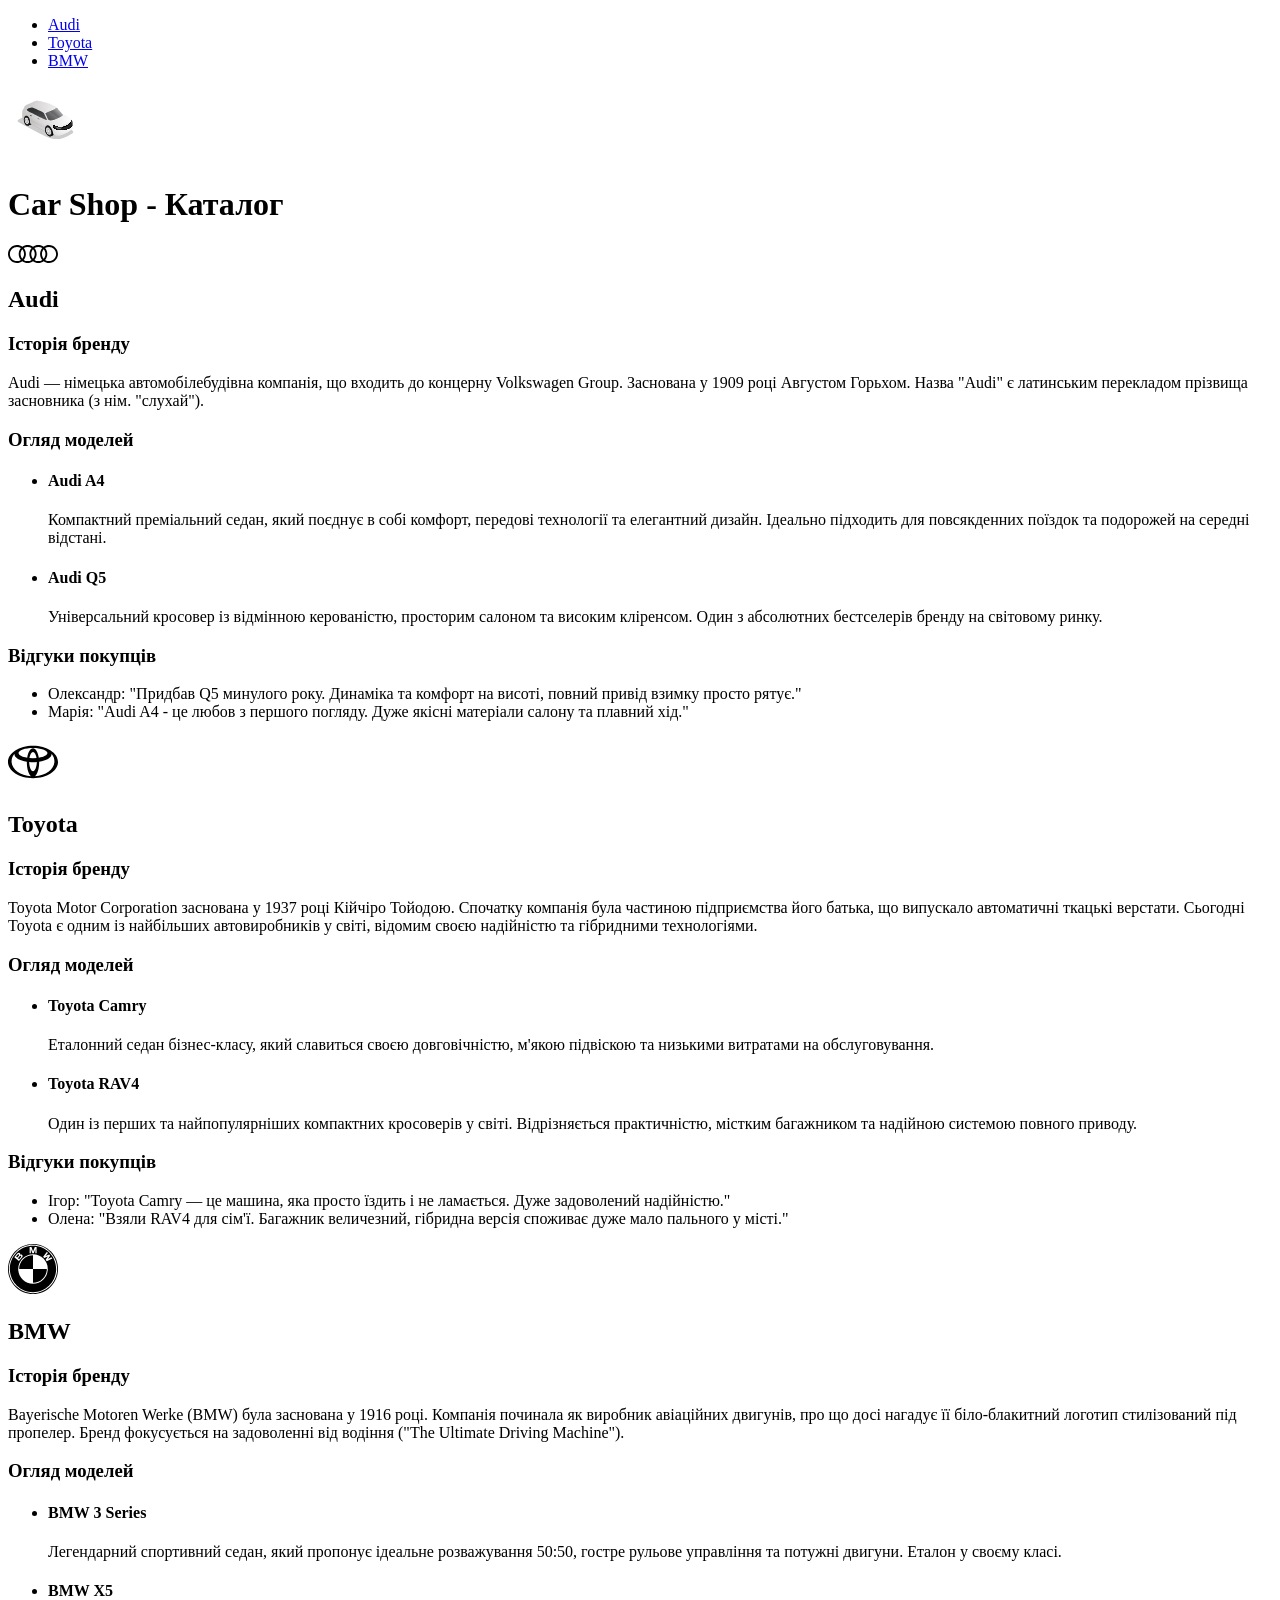
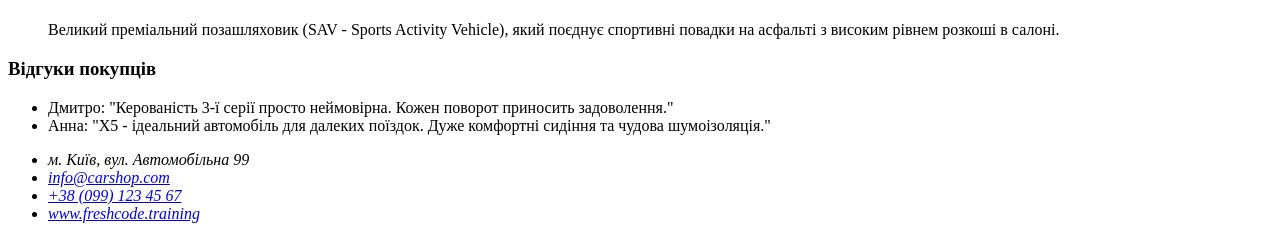
==== index.html @ 04351111 "first commit" ====
<!doctype html>
<html lang="uk">
  <head>
    <meta charset="UTF-8" />
    <meta name="viewport" content="width=device-width, initial-scale=1.0" />
    <title>Car Shop</title>
  </head>
  <body>
    <header>
      <nav>
        <ul>
          <li><a href="#audi">Audi</a></li>
          <li><a href="#toyota">Toyota</a></li>
          <li><a href="#bmw">BMW</a></li>
        </ul>
        <a href="#">
          <img src="./assets/icons/car-shop.svg" alt="Car Shop logo" width="75" />
        </a>
      </nav>
    </header>
    <main>
      <h1>Car Shop - Каталог</h1>
      <article id="audi">
        <img src="./assets/icons/logo-audi.svg" alt="Audi car logo" width="50" />
        <h2>Audi</h2>
        <section>
          <h3>Історія бренду</h3>
          <p>
            Audi — німецька автомобілебудівна компанія, що входить до концерну Volkswagen Group.
            Заснована у 1909 році Августом Горьхом. Назва "Audi" є латинським перекладом прізвища
            засновника (з нім. "слухай").
          </p>
        </section>
        <section>
          <h3>Огляд моделей</h3>
          <ul>
            <li>
              <h4>Audi A4</h4>
              <p>
                Компактний преміальний седан, який поєднує в собі комфорт, передові технології та
                елегантний дизайн. Ідеально підходить для повсякденних поїздок та подорожей на
                середні відстані.
              </p>
            </li>
            <li>
              <h4>Audi Q5</h4>
              <p>
                Універсальний кросовер із відмінною керованістю, просторим салоном та високим
                кліренсом. Один з абсолютних бестселерів бренду на світовому ринку.
              </p>
            </li>
          </ul>
        </section>
        <section>
          <h3>Відгуки покупців</h3>
          <ul>
            <li>
              Олександр: "Придбав Q5 минулого року. Динаміка та комфорт на висоті, повний привід
              взимку просто рятує."
            </li>
            <li>
              Марія: "Audi A4 - це любов з першого погляду. Дуже якісні матеріали салону та плавний
              хід."
            </li>
          </ul>
        </section>
      </article>
      <article id="toyota">
        <img src="./assets/icons/logo-toyota.svg" alt="Toyota car logo" width="50" />
        <h2>Toyota</h2>
        <section>
          <h3>Історія бренду</h3>
          <p>
            Toyota Motor Corporation заснована у 1937 році Кійчіро Тойодою. Спочатку компанія була
            частиною підприємства його батька, що випускало автоматичні ткацькі верстати. Сьогодні
            Toyota є одним із найбільших автовиробників у світі, відомим своєю надійністю та
            гібридними технологіями.
          </p>
        </section>
        <section>
          <h3>Огляд моделей</h3>
          <ul>
            <li>
              <h4>Toyota Camry</h4>
              <p>
                Еталонний седан бізнес-класу, який славиться своєю довговічністю, м'якою підвіскою
                та низькими витратами на обслуговування.
              </p>
            </li>
            <li>
              <h4>Toyota RAV4</h4>
              <p>
                Один із перших та найпопулярніших компактних кросоверів у світі. Відрізняється
                практичністю, містким багажником та надійною системою повного приводу.
              </p>
            </li>
          </ul>
        </section>
        <section>
          <h3>Відгуки покупців</h3>
          <ul>
            <li>
              Ігор: "Toyota Camry — це машина, яка просто їздить і не ламається. Дуже задоволений
              надійністю."
            </li>
            <li>
              Олена: "Взяли RAV4 для сім'ї. Багажник величезний, гібридна версія споживає дуже мало
              пального у місті."
            </li>
          </ul>
        </section>
      </article>
      <article id="bmw">
        <img src="./assets/icons/logo-bmw.svg" alt="BMW car logo" width="50" />
        <h2>BMW</h2>
        <section>
          <h3>Історія бренду</h3>
          <p>
            Bayerische Motoren Werke (BMW) була заснована у 1916 році. Компанія починала як виробник
            авіаційних двигунів, про що досі нагадує її біло-блакитний логотип стилізований під
            пропелер. Бренд фокусується на задоволенні від водіння ("The Ultimate Driving Machine").
          </p>
        </section>
        <section>
          <h3>Огляд моделей</h3>
          <ul>
            <li>
              <h4>BMW 3 Series</h4>
              <p>
                Легендарний спортивний седан, який пропонує ідеальне розважування 50:50, гостре
                рульове управління та потужні двигуни. Еталон у своєму класі.
              </p>
            </li>
            <li>
              <h4>BMW X5</h4>
              <p>
                Великий преміальний позашляховик (SAV - Sports Activity Vehicle), який поєднує
                спортивні повадки на асфальті з високим рівнем розкоші в салоні.
              </p>
            </li>
          </ul>
        </section>
        <section>
          <h3>Відгуки покупців</h3>
          <ul>
            <li>
              Дмитро: "Керованість 3-ї серії просто неймовірна. Кожен поворот приносить
              задоволення."
            </li>
            <li>
              Анна: "X5 - ідеальний автомобіль для далеких поїздок. Дуже комфортні сидіння та чудова
              шумоізоляція."
            </li>
          </ul>
        </section>
      </article>
    </main>
    <footer>
      <address>
        <ul>
          <li>м. Київ, вул. Автомобільна 99</li>
          <li><a href="mailto:info@carshop.com">info@carshop.com</a></li>
          <li><a href="tel:+380991234567">+38 (099) 123 45 67</a></li>
          <li>
            <a href="https://www.freshcode.training/" target="_blank">www.freshcode.training</a>
          </li>
        </ul>
      </address>
    </footer>
  </body>
</html>
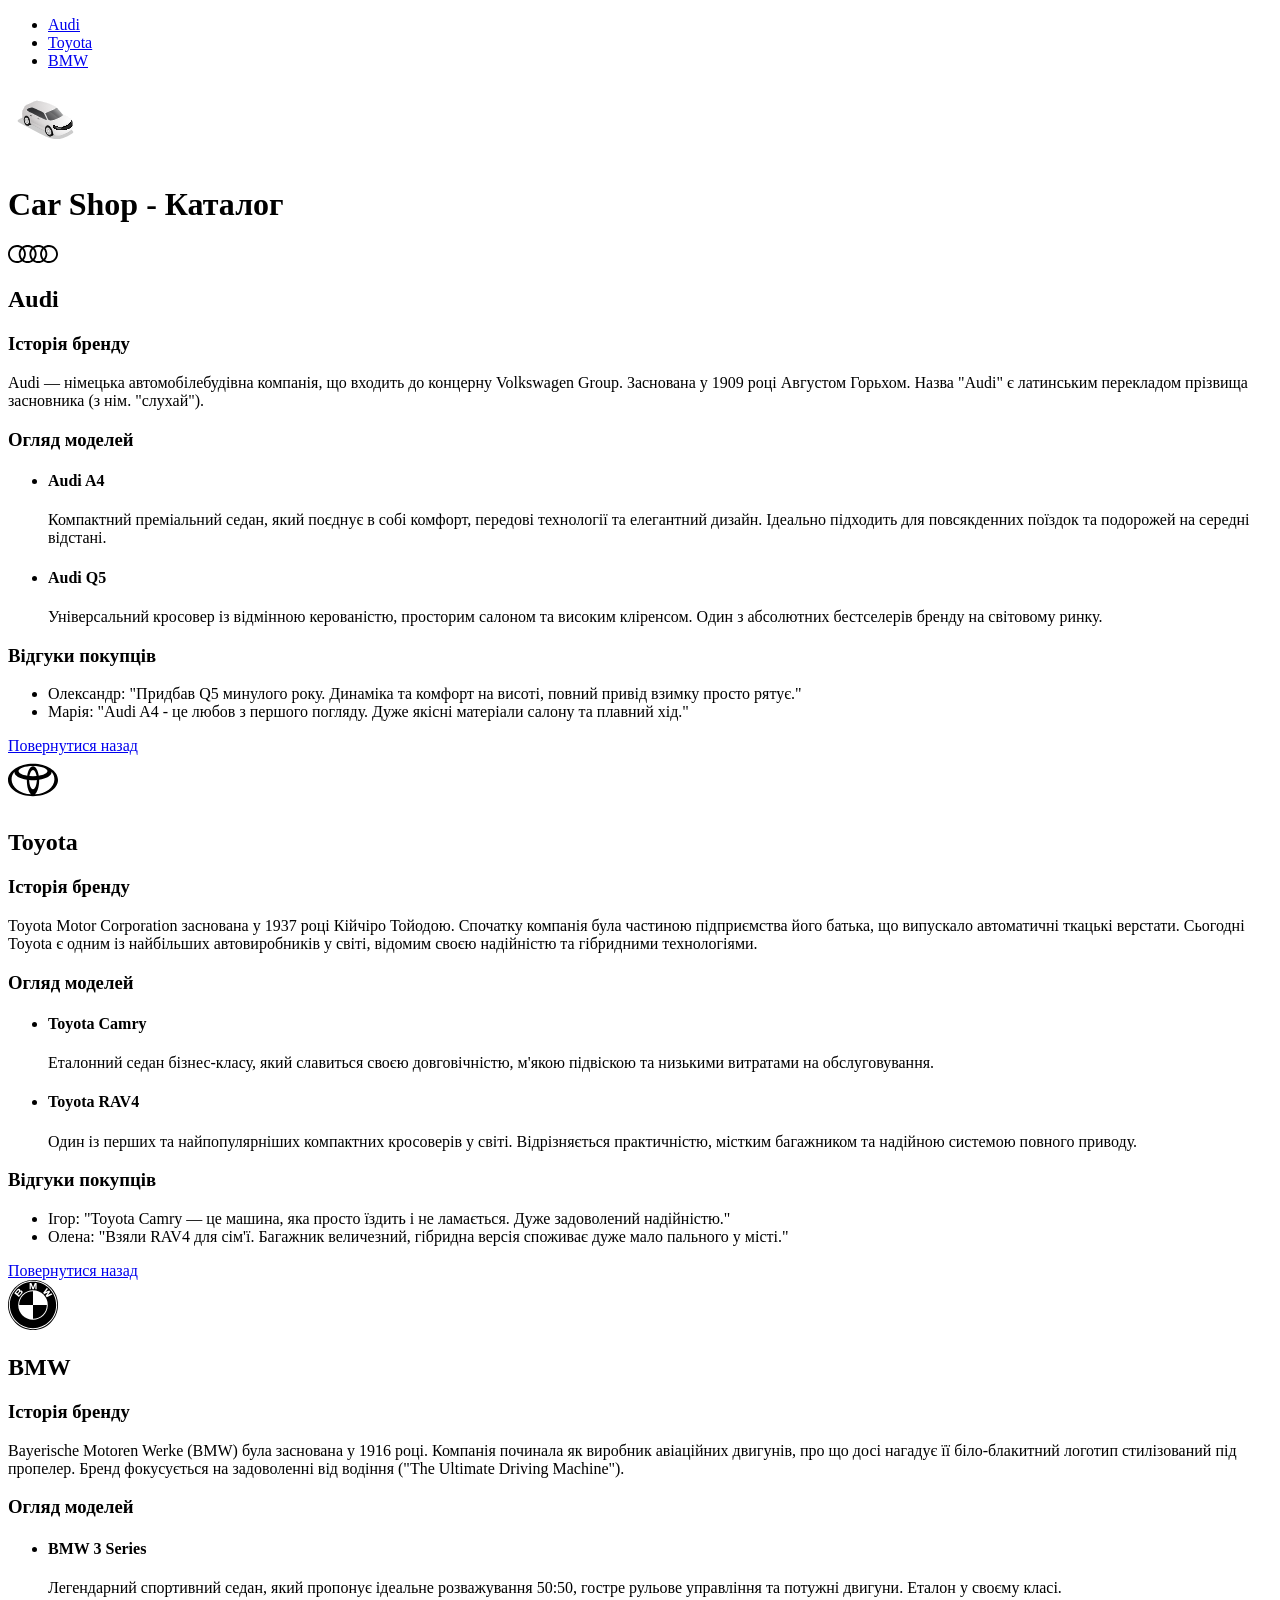
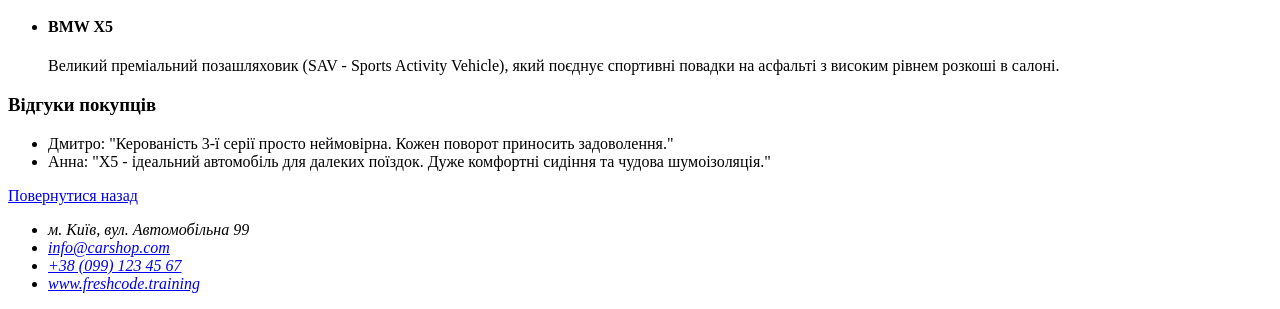
==== commit 3d30dce6: "Added return to main-menu" ====
--- a/index.html
+++ b/index.html
@@ -7,7 +7,7 @@
   </head>
   <body>
     <header>
-      <nav>
+      <nav id="main-menu">
         <ul>
           <li><a href="#audi">Audi</a></li>
           <li><a href="#toyota">Toyota</a></li>
@@ -64,6 +64,7 @@
             </li>
           </ul>
         </section>
+        <a href="#main-menu">Повернутися назад</a>
       </article>
       <article id="toyota">
         <img src="./assets/icons/logo-toyota.svg" alt="Toyota car logo" width="50" />
@@ -109,6 +110,7 @@
             </li>
           </ul>
         </section>
+        <a href="#main-menu">Повернутися назад</a>
       </article>
       <article id="bmw">
         <img src="./assets/icons/logo-bmw.svg" alt="BMW car logo" width="50" />
@@ -153,6 +155,7 @@
             </li>
           </ul>
         </section>
+        <a href="#main-menu">Повернутися назад</a>
       </article>
     </main>
     <footer>
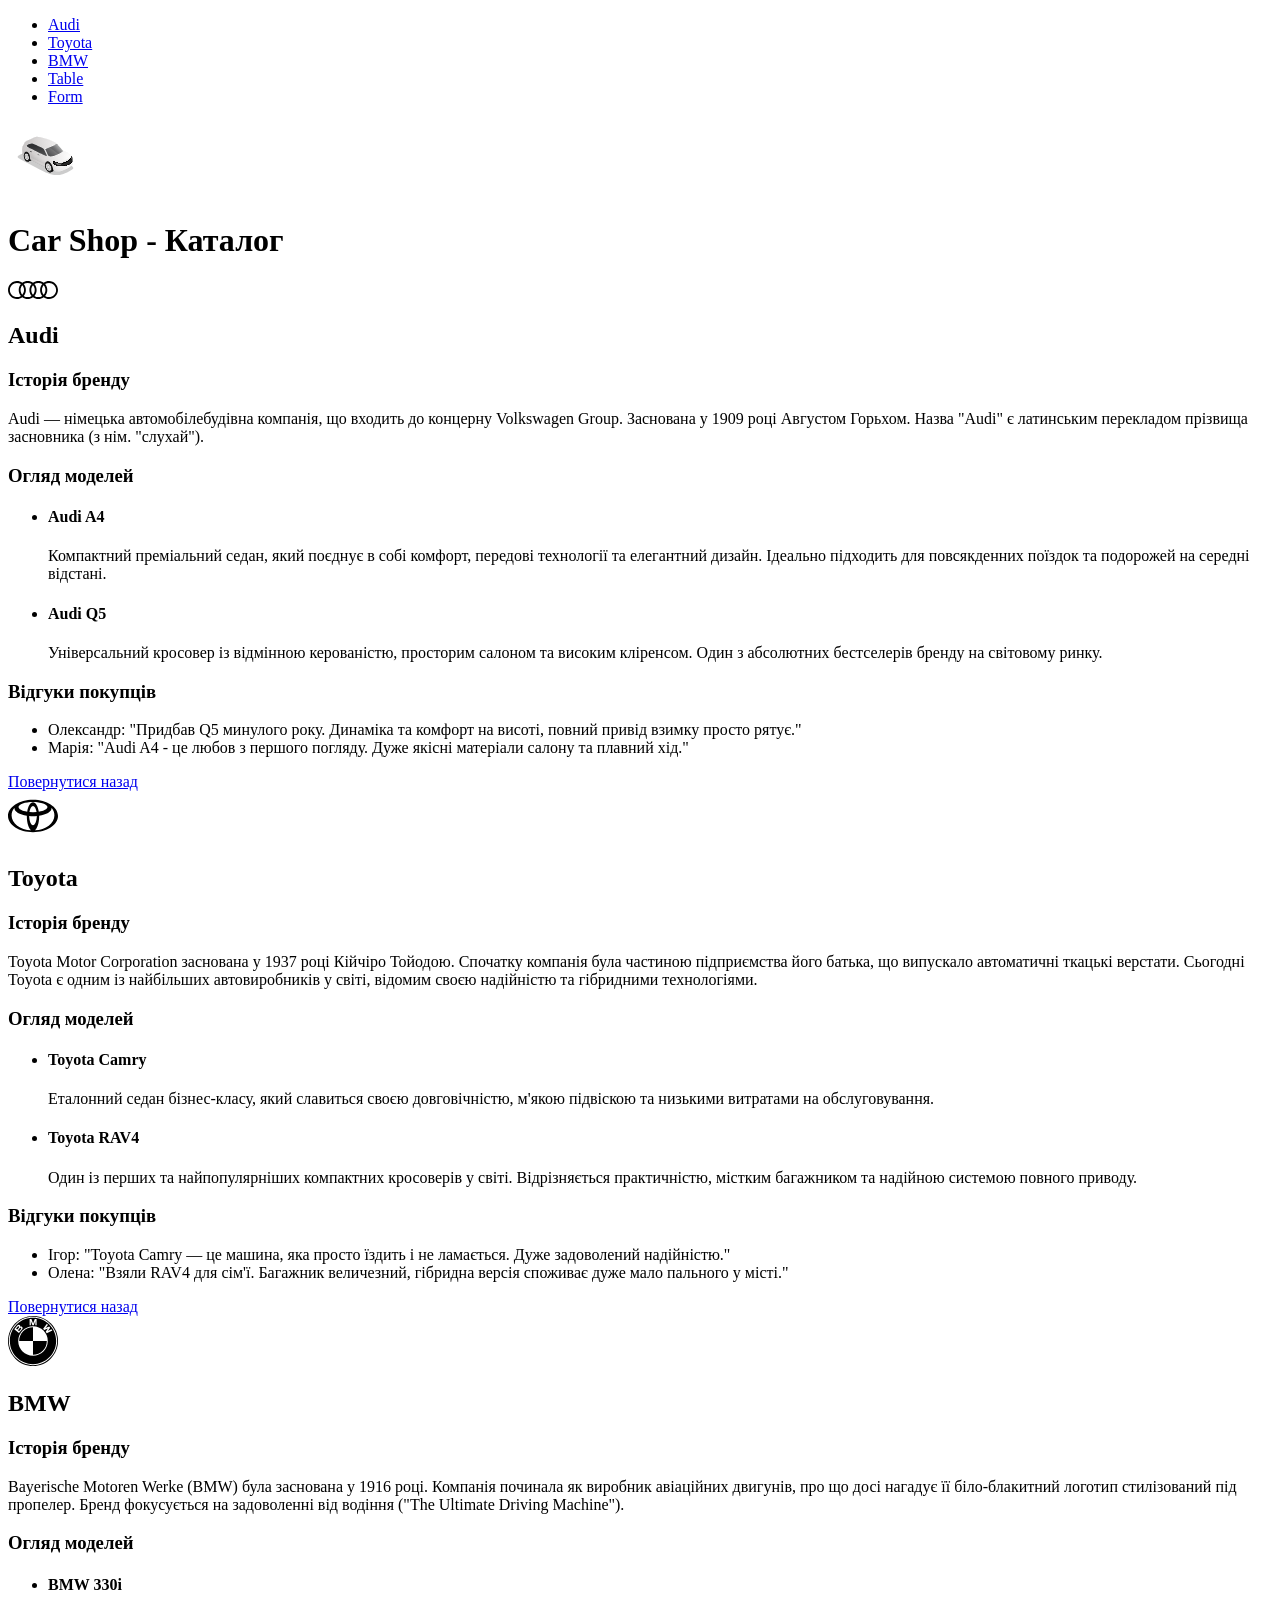
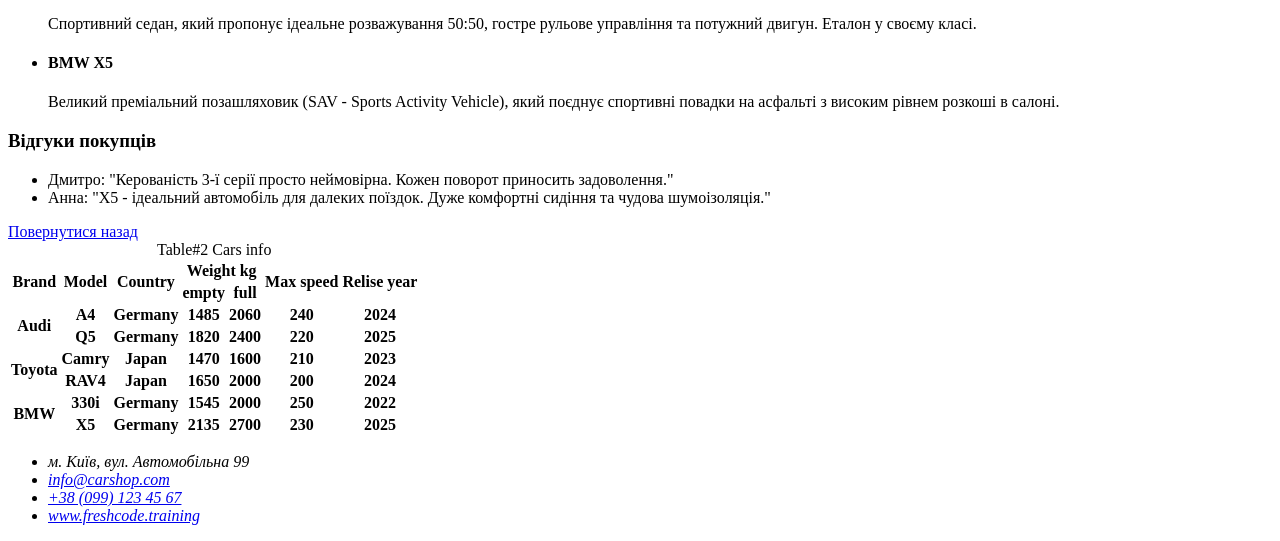
==== commit a7d3a2cf: "Add car spec table and order form" ====
--- a/index.html
+++ b/index.html
@@ -7,11 +7,13 @@
   </head>
   <body>
     <header>
-      <nav id="main-menu">
+      <nav>
         <ul>
           <li><a href="#audi">Audi</a></li>
           <li><a href="#toyota">Toyota</a></li>
           <li><a href="#bmw">BMW</a></li>
+          <li><a href="#car-table">Table</a></li>
+          <li><a href="./assets/pages/form.html">Form</a></li>
         </ul>
         <a href="#">
           <img src="./assets/icons/car-shop.svg" alt="Car Shop logo" width="75" />
@@ -64,7 +66,7 @@
             </li>
           </ul>
         </section>
-        <a href="#main-menu">Повернутися назад</a>
+        <a href="#">Повернутися назад</a>
       </article>
       <article id="toyota">
         <img src="./assets/icons/logo-toyota.svg" alt="Toyota car logo" width="50" />
@@ -110,7 +112,7 @@
             </li>
           </ul>
         </section>
-        <a href="#main-menu">Повернутися назад</a>
+        <a href="#">Повернутися назад</a>
       </article>
       <article id="bmw">
         <img src="./assets/icons/logo-bmw.svg" alt="BMW car logo" width="50" />
@@ -127,10 +129,10 @@
           <h3>Огляд моделей</h3>
           <ul>
             <li>
-              <h4>BMW 3 Series</h4>
-              <p>
-                Легендарний спортивний седан, який пропонує ідеальне розважування 50:50, гостре
-                рульове управління та потужні двигуни. Еталон у своєму класі.
+              <h4>BMW 330i</h4>
+              <p>
+                Cпортивний седан, який пропонує ідеальне розважування 50:50, гостре рульове
+                управління та потужний двигун. Еталон у своєму класі.
               </p>
             </li>
             <li>
@@ -155,8 +157,82 @@
             </li>
           </ul>
         </section>
-        <a href="#main-menu">Повернутися назад</a>
+        <a href="#">Повернутися назад</a>
       </article>
+      <section>
+        <table id="car-table">
+          <caption>
+            Table#2 Cars info
+          </caption>
+          <thead>
+            <tr>
+              <th rowspan="2">Brand</th>
+              <th rowspan="2">Model</th>
+              <th rowspan="2">Country</th>
+              <th colspan="2">Weight kg</th>
+              <th rowspan="2">Max speed</th>
+              <th rowspan="2">Relise year</th>
+            </tr>
+            <tr>
+              <th>empty</th>
+              <th>full</th>
+            </tr>
+          </thead>
+          <tbody>
+            <tr>
+              <th rowspan="2">Audi</th>
+              <th>A4</th>
+              <th>Germany</th>
+              <th>1485</th>
+              <th>2060</th>
+              <th>240</th>
+              <th>2024</th>
+            </tr>
+            <tr>
+              <th>Q5</th>
+              <th>Germany</th>
+              <th>1820</th>
+              <th>2400</th>
+              <th>220</th>
+              <th>2025</th>
+            </tr>
+            <tr>
+              <th rowspan="2">Toyota</th>
+              <th>Camry</th>
+              <th>Japan</th>
+              <th>1470</th>
+              <th>1600</th>
+              <th>210</th>
+              <th>2023</th>
+            </tr>
+            <tr>
+              <th>RAV4</th>
+              <th>Japan</th>
+              <th>1650</th>
+              <th>2000</th>
+              <th>200</th>
+              <th>2024</th>
+            </tr>
+            <tr>
+              <th rowspan="2">BMW</th>
+              <th>330i</th>
+              <th>Germany</th>
+              <th>1545</th>
+              <th>2000</th>
+              <th>250</th>
+              <th>2022</th>
+            </tr>
+            <tr>
+              <th>X5</th>
+              <th>Germany</th>
+              <th>2135</th>
+              <th>2700</th>
+              <th>230</th>
+              <th>2025</th>
+            </tr>
+          </tbody>
+        </table>
+      </section>
     </main>
     <footer>
       <address>
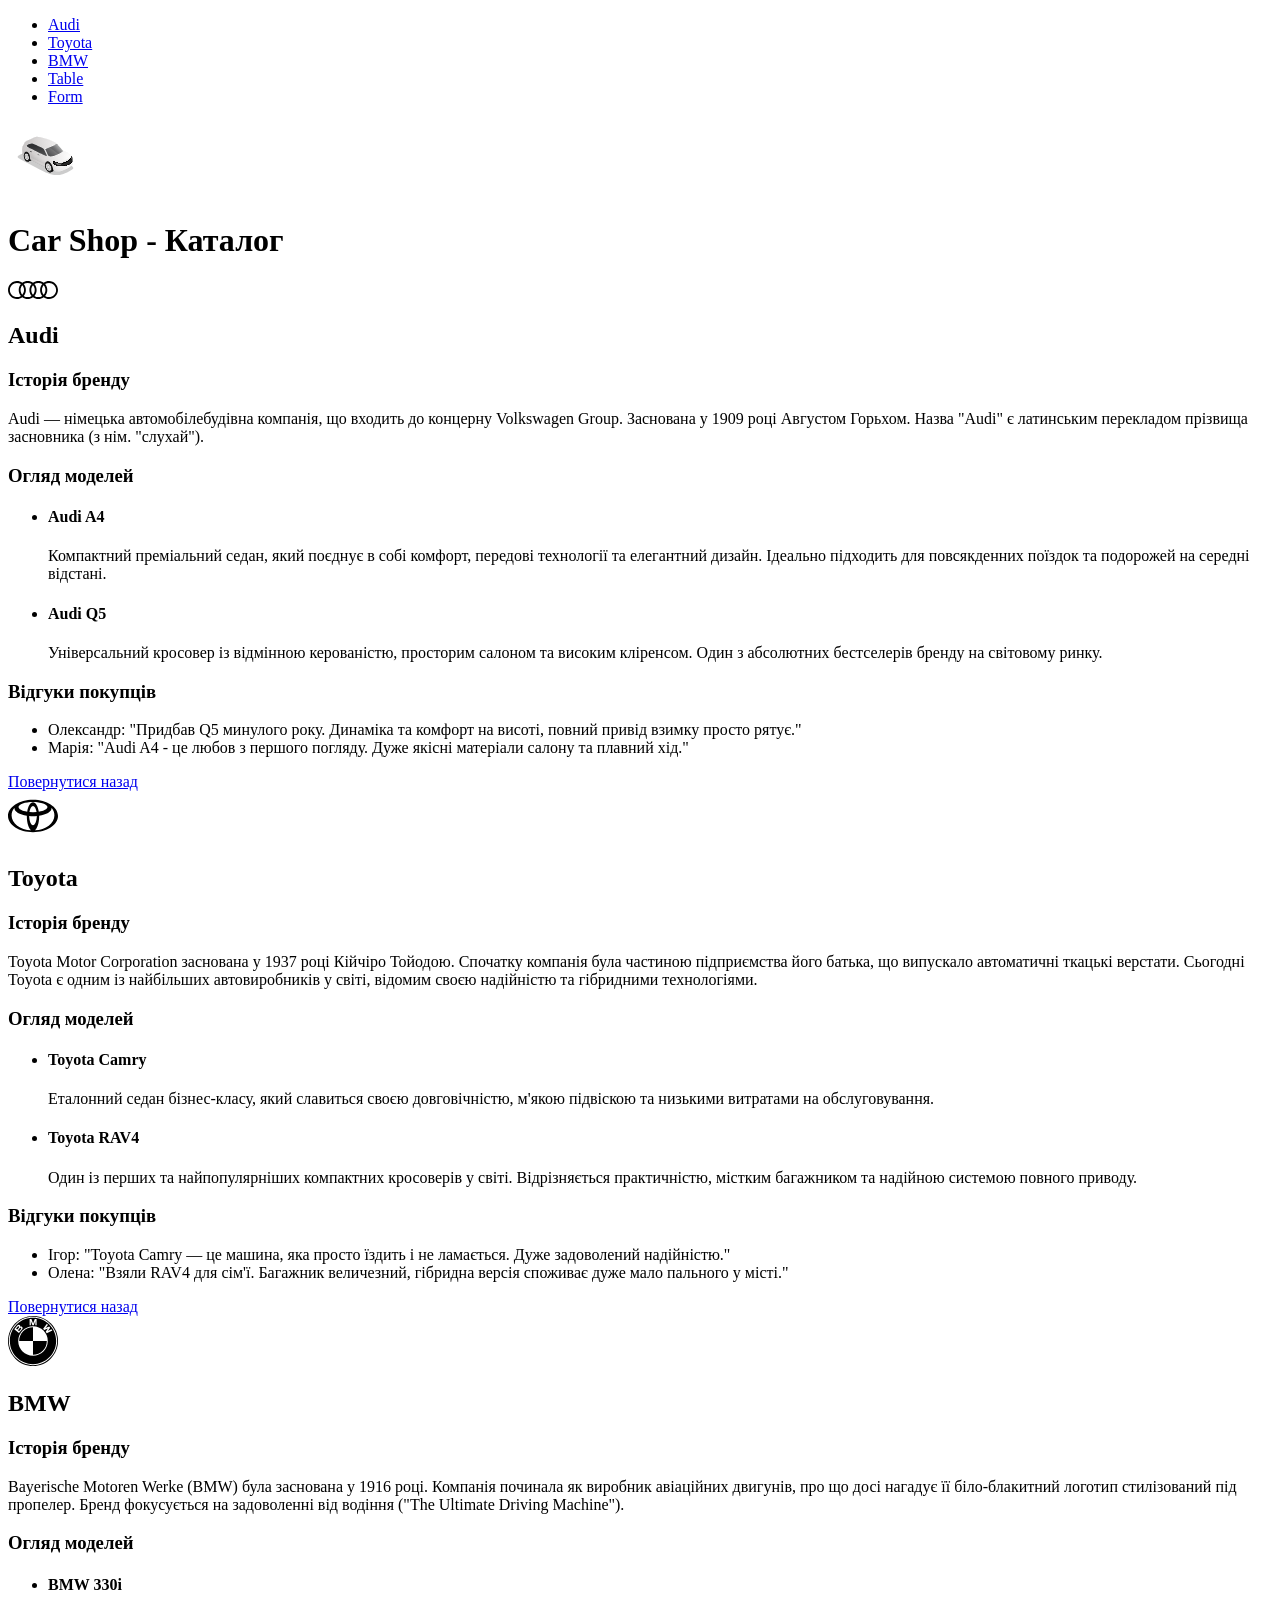
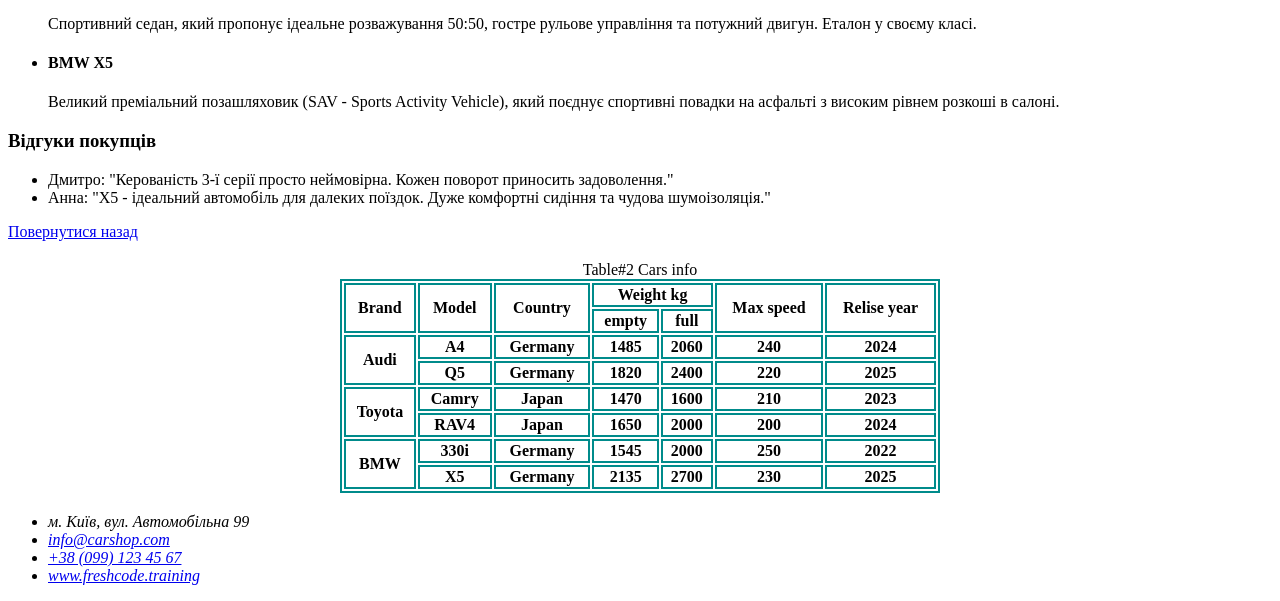
==== commit ebd79c7e: "Add CSS styles for car table" ====
--- a/index.html
+++ b/index.html
@@ -4,6 +4,7 @@
     <meta charset="UTF-8" />
     <meta name="viewport" content="width=device-width, initial-scale=1.0" />
     <title>Car Shop</title>
+    <link rel="stylesheet" href="./assets/css/style.css" />
   </head>
   <body>
     <header>
--- a/assets/css/style.css
+++ b/assets/css/style.css
@@ -0,0 +1,10 @@
+#car-table {
+  margin: 20px auto;
+  width: 600px;
+  border: 2px solid darkcyan;
+}
+
+#car-table th,
+#car-table td {
+  border: 2px solid darkcyan;
+}
